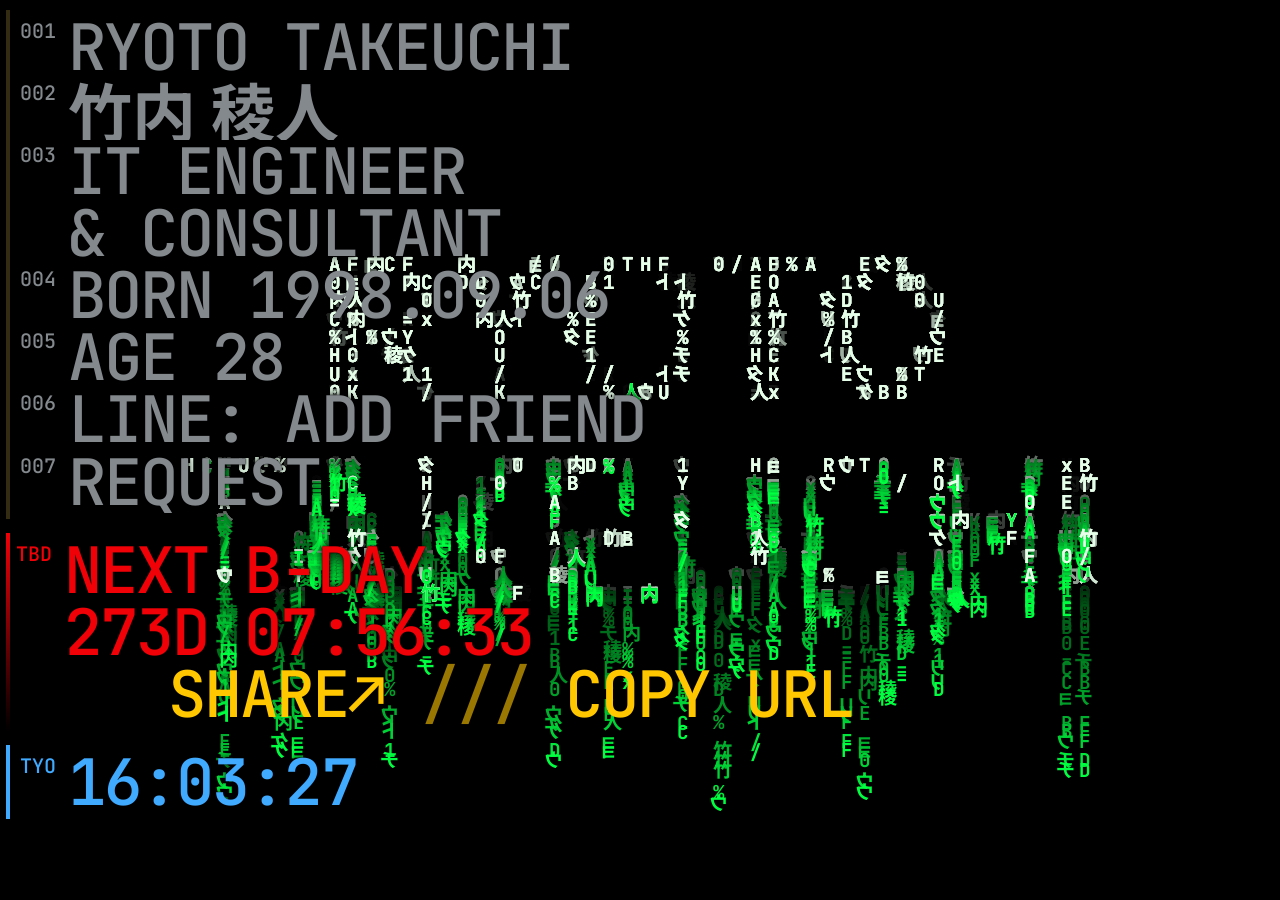
==== index.html @ c546fa95 "Add matrix-style name rain background and work info Co-Authored-By: Claude Opus 5.5 <noreply@anthrop" ====
<!doctype html>
<html lang="ja">
<head>
<meta charset="utf-8">
<meta name="viewport" content="width=device-width, initial-scale=1, viewport-fit=cover">
<meta name="theme-color" content="#000000">
<title>RYOTO TAKEUCHI</title>
<meta name="robots" content="noindex, nofollow, noarchive">
<meta name="description" content="竹内 稜人 / Ryoto Takeuchi">
<link rel="preconnect" href="https://fonts.googleapis.com">
<link rel="preconnect" href="https://fonts.gstatic.com" crossorigin>
<link href="https://fonts.googleapis.com/css2?family=JetBrains+Mono:wght@500;700&family=Noto+Sans+JP:wght@700&display=swap" rel="stylesheet">
<style>
  :root {
    --bg: #000;
    --ink: #84898e;     /* 通常テキスト（グレー） */
    --hi: #fff;         /* ホバー */
    --gold: rgba(168,145,65,.3);
    --red: #f00007;
    --yellow: #ffc700;
    --blue: #40aaff;
    --mono: "JetBrains Mono", "Noto Sans JP", ui-monospace, Menlo, monospace;
    /* スマホ基準の大きめ可変サイズ */
    --fs: clamp(26px, 7.7vw, 64px);
    --lh: .97;
    --rule: clamp(3px, .8vw, 4px);
  }
  * { box-sizing: border-box; margin: 0; padding: 0; }
  html { -webkit-text-size-adjust: 100%; background: var(--bg); }
  body {
    background: var(--bg);
    color: var(--ink);
    font-family: var(--mono);
    font-weight: 500;
    font-size: var(--fs);
    line-height: var(--lh);
    letter-spacing: -.03em;
    text-transform: uppercase;
    min-height: 100svh;
    padding: calc(10px + env(safe-area-inset-top)) 0 calc(24px + env(safe-area-inset-bottom));
    -webkit-font-smoothing: antialiased;
  }
  a { color: inherit; text-decoration: none; }
  button { font: inherit; color: inherit; background: none; border: 0; cursor: pointer; text-transform: inherit; letter-spacing: inherit; text-align: left; }
  main { max-width: 1100px; position: relative; z-index: 1; text-shadow: 0 0 2px #000, 0 0 10px #000; }

  /* ---- 背景：文字の雨 ---- */
  #rain {
    position: fixed; inset: 0; width: 100%; height: 100%; z-index: 0;
    pointer-events: none; transition: opacity 1.6s ease;
  }
  #rain.dim { opacity: .42; }

  section {
    border-left: var(--rule) solid var(--gold);
    padding: 6px 12px 6px 10px;
    margin: 0 16px 0 6px;
  }
  section + section { margin-top: 14px; }

  /* ---- rows ---- */
  .row {
    display: flex; align-items: flex-start; gap: 0;
    width: 100%;
    white-space: nowrap;
    -webkit-tap-highlight-color: transparent;
    transition: color .08s;
  }
  .row .no {
    flex-shrink: 0; width: 4ch;
    font-size: clamp(11px, 4vw, 20px); line-height: 1;
    letter-spacing: 0; padding-top: .25em;
  }
  .row .txt { flex-grow: 1; overflow: hidden; text-overflow: clip; }
  .jp { font-family: "Noto Sans JP", sans-serif; font-weight: 700; letter-spacing: 0; }
  .row.act:hover, .row.act:focus-visible, .row.act:active { color: var(--hi); outline: none; }
  .row.act:hover .txt::after, .row.act:focus-visible .txt::after { content: "↗"; }
  .row.copy:hover .txt::after { content: "⧉"; }

  .sub { color: inherit; opacity: .55; }

  /* ---- 次の誕生日 / リンク ---- */
  section.next {
    border-left: 0; position: relative; cursor: default;
  }
  section.next::before {
    content: ""; position: absolute; left: 0; top: 0; bottom: 0; width: var(--rule);
    background: linear-gradient(180deg, var(--red) 0, var(--bg));
  }
  .next .row { color: var(--red); }
  .links { color: var(--yellow); white-space: normal; padding-left: 4ch; }
  .links a, .links button { display: inline; }
  .links a:hover, .links button:hover { color: var(--hi); }
  .sep { opacity: .6; }

  section.clock { border-color: var(--blue); color: var(--blue); }

  .tab { font-variant-numeric: tabular-nums; }

  /* ---- toast ---- */
  .toast {
    z-index: 2;
    position: fixed; left: 16px; right: 16px; bottom: calc(16px + env(safe-area-inset-bottom));
    background: var(--yellow); color: #000;
    font-size: clamp(14px, 4.5vw, 22px); padding: 10px 12px;
    transform: translateY(160%); transition: transform .18s steps(4);
    pointer-events: none;
  }
  .toast.on { transform: translateY(0); }
  @media (prefers-reduced-motion: reduce) { .toast { transition: none; } }
</style>
</head>
<body>
<canvas id="rain" aria-hidden="true"></canvas>
<main>
  <section>
    <a class="row act" href="profile.html"><span class="no">001</span><span class="txt" id="nameEn"></span></a>
    <button class="row act copy" id="nameJpRow"><span class="no">002</span><span class="txt jp" id="nameJp"></span></button>
    <div class="row"><span class="no">003</span><span class="txt">IT Engineer</span></div>
    <div class="row"><span class="no"></span><span class="txt">&amp; Consultant</span></div>
    <button class="row act copy" id="bdayRow"><span class="no">004</span><span class="txt">Born <span id="bday"></span></span></button>
    <div class="row"><span class="no">005</span><span class="txt">Age <span id="age"></span></span></div>
    <a class="row act" id="lineRow" target="_blank" rel="noopener"><span class="no">006</span><span class="txt">LINE: Add friend</span></a>
    <a class="row act" href="request.html"><span class="no">007</span><span class="txt">Request</span></a>
  </section>

  <section class="next">
    <div class="row"><span class="no">TBD</span><span class="txt">Next b-day</span></div>
    <div class="row"><span class="no"></span><span class="txt tab" id="countdown">--D --:--:--</span></div>
    <p class="links">
      <button id="share">Share↗</button>
      <span class="sep">///</span>
      <button id="copyUrl">Copy URL</button>
    </p>
  </section>


  <section class="clock">
    <div class="row"><span class="no">TYO</span><span class="txt tab" id="clock">--:--:--</span></div>
  </section>
</main>

<div class="toast" id="toast">Copied</div>

<script>
/* ==================================================================
   PROFILE — ここだけ書き換えればOK
   ================================================================== */
const PROFILE = {
  nameEn:   "Ryoto Takeuchi",
  nameJp:   "竹内 稜人",
  birthday: "1998-09-06",                      // YYYY-MM-DD
  lineUrl:  "https://line.me/ti/p/9pq_8edbGT", // LINEアプリ「自分のQRコード → リンクをコピー」で取得したURL
};
/* ================================================================== */

const $ = (id) => document.getElementById(id);
const pad = (n) => String(n).padStart(2, "0");

const [by, bm, bd] = PROFILE.birthday.split("-").map(Number);
const bdayText = `${by}.${pad(bm)}.${pad(bd)}`;

function tokyoNow() {
  return new Date(new Date().toLocaleString("en-US", { timeZone: "Asia/Tokyo" }));
}
function ageAt(t) {
  let a = t.getFullYear() - by;
  if (t < new Date(t.getFullYear(), bm - 1, bd)) a--;
  return a;
}

$("nameEn").textContent = PROFILE.nameEn;
$("nameJp").textContent = PROFILE.nameJp;
$("bday").textContent = bdayText;
$("age").textContent = ageAt(tokyoNow());
$("lineRow").href = PROFILE.lineUrl;

let toastTimer;
function toast(msg) {
  const t = $("toast");
  t.textContent = msg;
  t.classList.add("on");
  clearTimeout(toastTimer);
  toastTimer = setTimeout(() => t.classList.remove("on"), 1400);
}
async function copy(text) {
  try { await navigator.clipboard.writeText(text); toast("Copied: " + text); }
  catch { toast(text); }
}
$("nameJpRow").addEventListener("click", () => copy(PROFILE.nameJp));
$("bdayRow").addEventListener("click", () => copy(bdayText));
$("copyUrl").addEventListener("click", () => copy(location.href));
$("share").addEventListener("click", async () => {
  const data = { title: PROFILE.nameEn, text: `${PROFILE.nameJp} / ${PROFILE.nameEn}`, url: location.href };
  if (navigator.share) { try { await navigator.share(data); } catch {} }
  else copy(location.href);
});

function tick() {
  const t = tokyoNow();
  $("clock").textContent = `${pad(t.getHours())}:${pad(t.getMinutes())}:${pad(t.getSeconds())}`;

  let next = new Date(t.getFullYear(), bm - 1, bd);
  if (t >= next) next = new Date(t.getFullYear() + 1, bm - 1, bd);
  const s = Math.floor((next - t) / 1000);
  const d = Math.floor(s / 86400), h = Math.floor(s / 3600) % 24, m = Math.floor(s / 60) % 60;
  $("countdown").textContent = `${d}D ${pad(h)}:${pad(m)}:${pad(s % 60)}`;
}
tick(); setInterval(tick, 1000);

/* ==================================================================
   背景：名前が崩れて、サイトにまつわる文字が降る
   ================================================================== */
(function rain() {
  const cv = $("rain"), ctx = cv.getContext("2d");
  const FONT = '"JetBrains Mono", "Noto Sans JP", ui-monospace, monospace';
  const GREEN = "#00ff41", HEAD = "#e6ffe9";

  // ---- 降らせる文字列（このサイトの情報をエンコード・翻訳したもの） ----
  const enc = new TextEncoder();
  const bytes = (s) => [...enc.encode(s)];
  const bin = (s) => bytes(s).map((b) => b.toString(2).padStart(8, "0")).join(" ");
  const hex = (s) => bytes(s).map((b) => b.toString(16).toUpperCase().padStart(2, "0")).join(" ");
  const b64 = (s) => btoa(String.fromCharCode(...bytes(s)));
  const MORSE = { R: ".-.", Y: "-.--", O: "---", T: "-", A: ".-", K: "-.-", E: ".", U: "..-", C: "-.-.", H: "....", I: ".." };
  const morse = (s) => [...s].map((c) => MORSE[c] || "/").join(" ");
  const [N1, N2] = PROFILE.nameEn.toUpperCase().split(" ");
  const jp = PROFILE.nameJp.replace(/\s/g, "");
  const ymd = PROFILE.birthday.replace(/-/g, "");
  const TOKENS = [
    bin(N1), hex(N2), b64(N1 + " " + N2), morse(N1),
    hex(jp), encodeURIComponent(jp), "竹内稜人", "リョウト タケウチ",
    "타케우치 료토", "Рёто Такэути", "Ριότο Τακεούτσι",
    ymd, "0x" + Number(ymd).toString(16).toUpperCase(), bin(String(by)),
    "トヨハシ アイチ", "豊橋", "34.7692N 137.3915E", hex("TOYOHASHI"),
    "IT ENGINEER", "CONSULTANT", bin("IT"), b64("CONSULTANT"),
    "RYOTO109", "ryoto109.github.io",
    "スシ マグロ イクラ タマゴ エビ", // マトリックスの文字は寿司レシピのカタカナが元ネタ
  ];
  const GLITCH = "01ABCDEF0x%=/リョウトタケウチ竹内稜人";
  const pick = (a) => a[(Math.random() * a.length) | 0];
  const KANA = /[゠-ヿ]/;

  function draw(ch, x, y, size) {
    if (KANA.test(ch)) { // カタカナは鏡文字に
      ctx.save(); ctx.translate(x + size * .8, y); ctx.scale(-1, 1); ctx.fillText(ch, 0, 0); ctx.restore();
    } else ctx.fillText(ch, x, y);
  }

  let W, H, fs, ps, cols, drops, parts = [], t0, last, dimTimer;

  function newDrop(d, top) {
    d.tok = pick(TOKENS) + "   ";
    d.i = 0;
    d.y = top ? -Math.random() * 12 : d.y;
    d.v = 7 + Math.random() * 13; // セル/秒
    d.cell = null; d.prev = null;
  }

  // 名前を小さいセルのグリッドに描いて、点（粒子）に分解する
  function shatter() {
    const pc = Math.ceil(W / ps), pr = Math.ceil(H / ps);
    const oc = document.createElement("canvas"); oc.width = pc; oc.height = pr;
    const o = oc.getContext("2d");
    o.font = `900 100px "Arial Black", Impact, sans-serif`;
    const wMax = Math.max(o.measureText(N1).width, o.measureText(N2).width);
    // 内容の下に空きがあればそこへ、なければ画面中央へ
    const below = document.querySelector("main").getBoundingClientRect().bottom;
    const free = H - below;
    const cy = (free > H * .28 ? (below + H) / 2 : H * .5) / ps;
    const size = Math.min((pc * .9) / wMax * 100, pr * .2, free > H * .28 ? (free / ps) * .42 : Infinity);
    o.font = `900 ${size}px "Arial Black", Impact, sans-serif`;
    o.textAlign = "center"; o.textBaseline = "middle"; o.fillStyle = "#fff";
    o.fillText(N1, pc / 2, cy - size * .52);
    o.fillText(N2, pc / 2, cy + size * .52);
    const img = o.getImageData(0, 0, pc, pr).data;
    const src = (N1 + N2).split("");
    parts = [];
    let maxR = 0, minR = pr;
    for (let r = 0; r < pr; r++) for (let c = 0; c < pc; c++) {
      if (img[(r * pc + c) * 4 + 3] > 120) { parts.push({ x: c * ps, y: r * ps, r, vy: 0, ch: pick(src) }); maxR = Math.max(maxR, r); minR = Math.min(minR, r); }
    }
    // 下の方から崩れていく
    parts.forEach((p) => { p.delay = .7 + (1 - (p.r - minR) / Math.max(1, maxR - minR)) * .9 + Math.random() * .7; });
  }

  function setup(intro) {
    const dpr = Math.min(2, devicePixelRatio || 1);
    W = innerWidth; H = innerHeight;
    cv.width = W * dpr; cv.height = H * dpr;
    ctx.setTransform(dpr, 0, 0, dpr, 0, 0);
    ctx.textBaseline = "top";
    ctx.fillStyle = "#000"; ctx.fillRect(0, 0, W, H);
    fs = Math.max(14, Math.min(20, W / 26));
    ps = Math.max(5, W / 70);
    cols = Math.ceil(W / fs);
    drops = Array.from({ length: cols }, () => {
      const d = { on: false, start: (intro ? 1.2 : 0) + Math.random() * 3 }; newDrop(d, true); return d;
    });
    t0 = last = performance.now();
    clearTimeout(dimTimer);
    if (intro) { cv.classList.remove("dim"); shatter(); dimTimer = setTimeout(() => cv.classList.add("dim"), 2600); }
    else { parts = []; cv.classList.add("dim"); }
  }

  function frame(now) {
    const dt = Math.min(.05, (now - last) / 1000), t = (now - t0) / 1000;
    last = now;
    ctx.fillStyle = "rgba(0,0,0,.09)"; ctx.fillRect(0, 0, W, H);

    // 名前の粒子
    if (parts.length) {
      ctx.font = `700 ${ps * 1.05}px ${FONT}`;
      for (const p of parts) {
        if (t < p.delay) {
          if (Math.random() < .03) p.ch = pick(GLITCH);
          ctx.fillStyle = t < .25 ? "#fff" : HEAD;
        } else {
          p.vy += 1100 * dt;
          const before = Math.floor(p.y / ps);
          p.y += p.vy * dt;
          if (Math.floor(p.y / ps) !== before) p.ch = pick(GLITCH);
          ctx.fillStyle = GREEN;
          if (p.y > H) { p.dead = true; const d = drops[Math.floor(p.x / fs)]; if (d && !d.on) { d.on = true; d.start = 0; } }
        }
        draw(p.ch, p.x, p.y, ps);
      }
      parts = parts.filter((p) => !p.dead);
    }

    // 文字の雨
    ctx.font = `500 ${fs}px ${FONT}`;
    for (let c = 0; c < cols; c++) {
      const d = drops[c];
      if (!d.on && t < d.start) continue;
      d.on = true;
      d.y += d.v * dt;
      const cell = Math.floor(d.y);
      if (cell !== d.cell) {
        const x = c * fs;
        if (d.prev !== null && d.cell >= 0) { // 1つ前の先頭を緑に塗り直す
          ctx.fillStyle = "#000"; ctx.fillRect(x, d.cell * fs, fs, fs);
          ctx.fillStyle = GREEN; draw(d.prev, x, d.cell * fs, fs);
        }
        d.cell = cell;
        d.prev = d.tok[d.i++ % d.tok.length];
        if (cell >= 0) { ctx.fillStyle = HEAD; draw(d.prev, x, cell * fs, fs); }
        if (cell * fs > H) { newDrop(d, false); d.y = -Math.random() * 25; }
      }
    }
    requestAnimationFrame(frame);
  }

  if (matchMedia("(prefers-reduced-motion: reduce)").matches) {
    // 動きを減らす設定：静止した文字を薄く敷くだけ
    setup(false);
    ctx.font = `500 ${fs}px ${FONT}`; ctx.fillStyle = GREEN;
    for (let c = 0; c < cols; c++) {
      const tok = pick(TOKENS), y0 = (Math.random() * H / fs) | 0;
      for (let i = 0; i < tok.length && (y0 + i) * fs < H; i++) draw(tok[i], c * fs, (y0 + i) * fs, fs);
    }
    return;
  }

  let rw = innerWidth;
  addEventListener("resize", () => { if (innerWidth !== rw) { rw = innerWidth; setup(false); } }); // スマホのアドレスバー伸縮では作り直さない
  const begin = () => { setup(true); requestAnimationFrame(frame); };
  document.fonts && document.fonts.ready ? document.fonts.ready.then(begin) : begin();
})();
</script>
</body>
</html>
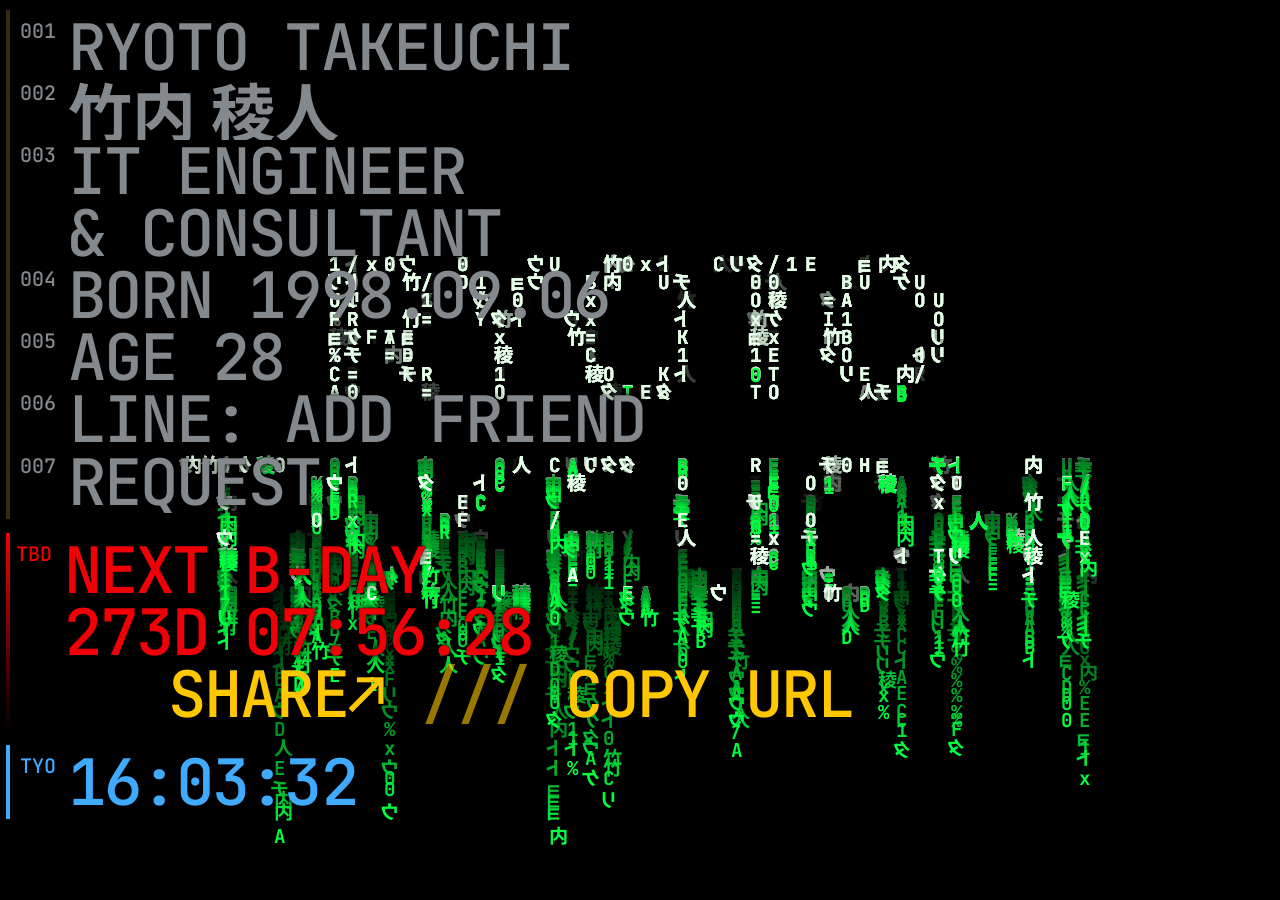
==== commit aff487b2: "Show Toyohashi to Tokyo route on profile; update hidden rain words Co-Authored-By: Claude Opus 5.5 <" ====
--- a/index.html
+++ b/index.html
@@ -235,7 +235,8 @@
     "トヨハシ アイチ", "豊橋", "34.7692N 137.3915E", hex("TOYOHASHI"),
     "IT ENGINEER", "CONSULTANT", bin("IT"), b64("CONSULTANT"),
     "RYOTO109", "ryoto109.github.io",
-    "スシ マグロ イクラ タマゴ エビ", // マトリックスの文字は寿司レシピのカタカナが元ネタ
+    // 隠しネタ（元ネタ：マトリックスの文字は寿司レシピのカタカナ）
+    "タコ", "麻雀", "お金", "タコ タコ タコ", "ロン ツモ リーチ", "🀄 麻雀 マージャン", "¥¥¥ $$$ お金", "0xC0FFEE ¥",
   ];
   const GLITCH = "01ABCDEF0x%=/リョウトタケウチ竹内稜人";
   const pick = (a) => a[(Math.random() * a.length) | 0];
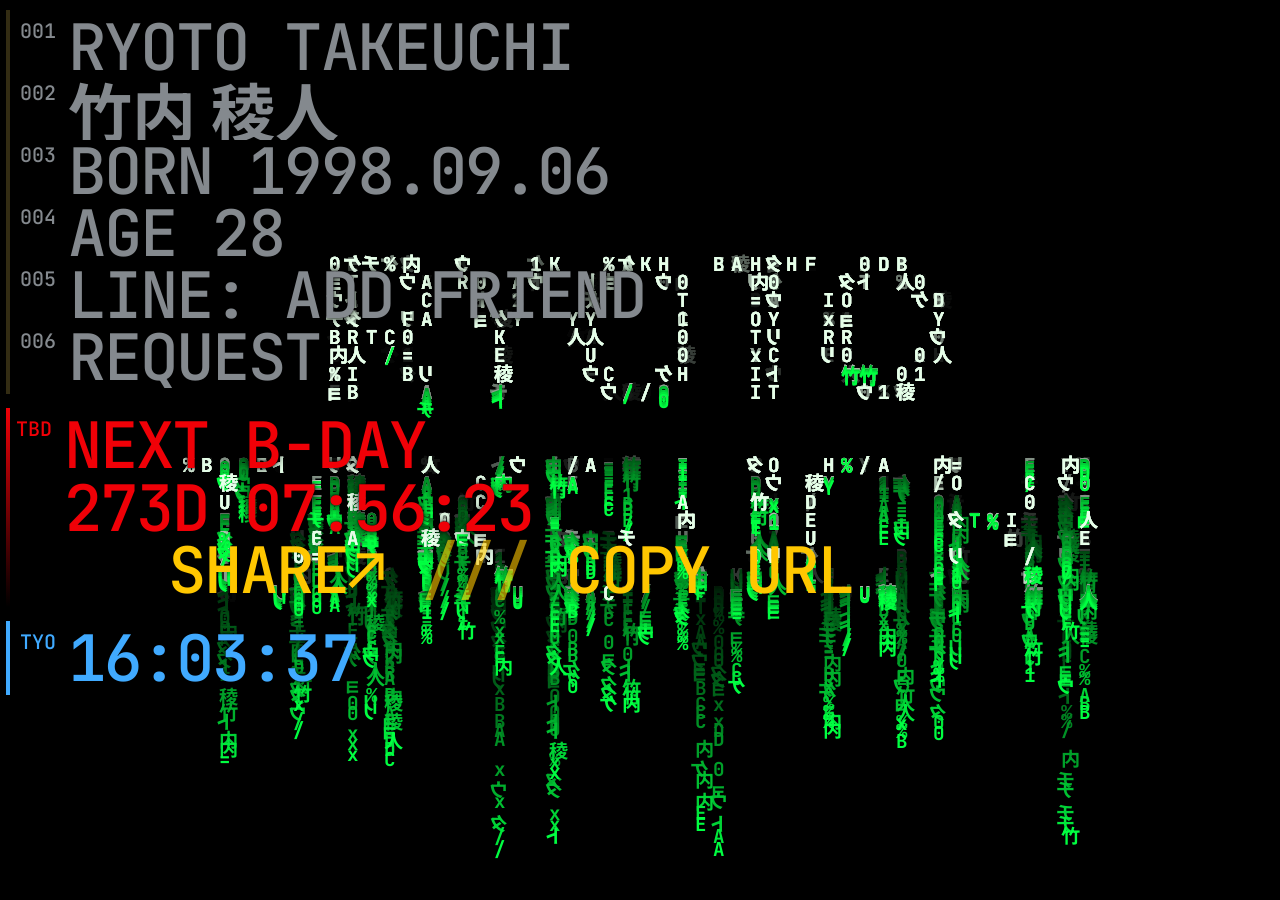
==== commit af706e90: "Remove work rows from home Co-Authored-By: Claude Opus 5.5 <noreply@anthropic.com>" ====
--- a/index.html
+++ b/index.html
@@ -116,12 +116,10 @@
   <section>
     <a class="row act" href="profile.html"><span class="no">001</span><span class="txt" id="nameEn"></span></a>
     <button class="row act copy" id="nameJpRow"><span class="no">002</span><span class="txt jp" id="nameJp"></span></button>
-    <div class="row"><span class="no">003</span><span class="txt">IT Engineer</span></div>
-    <div class="row"><span class="no"></span><span class="txt">&amp; Consultant</span></div>
-    <button class="row act copy" id="bdayRow"><span class="no">004</span><span class="txt">Born <span id="bday"></span></span></button>
-    <div class="row"><span class="no">005</span><span class="txt">Age <span id="age"></span></span></div>
-    <a class="row act" id="lineRow" target="_blank" rel="noopener"><span class="no">006</span><span class="txt">LINE: Add friend</span></a>
-    <a class="row act" href="request.html"><span class="no">007</span><span class="txt">Request</span></a>
+    <button class="row act copy" id="bdayRow"><span class="no">003</span><span class="txt">Born <span id="bday"></span></span></button>
+    <div class="row"><span class="no">004</span><span class="txt">Age <span id="age"></span></span></div>
+    <a class="row act" id="lineRow" target="_blank" rel="noopener"><span class="no">005</span><span class="txt">LINE: Add friend</span></a>
+    <a class="row act" href="request.html"><span class="no">006</span><span class="txt">Request</span></a>
   </section>
 
   <section class="next">
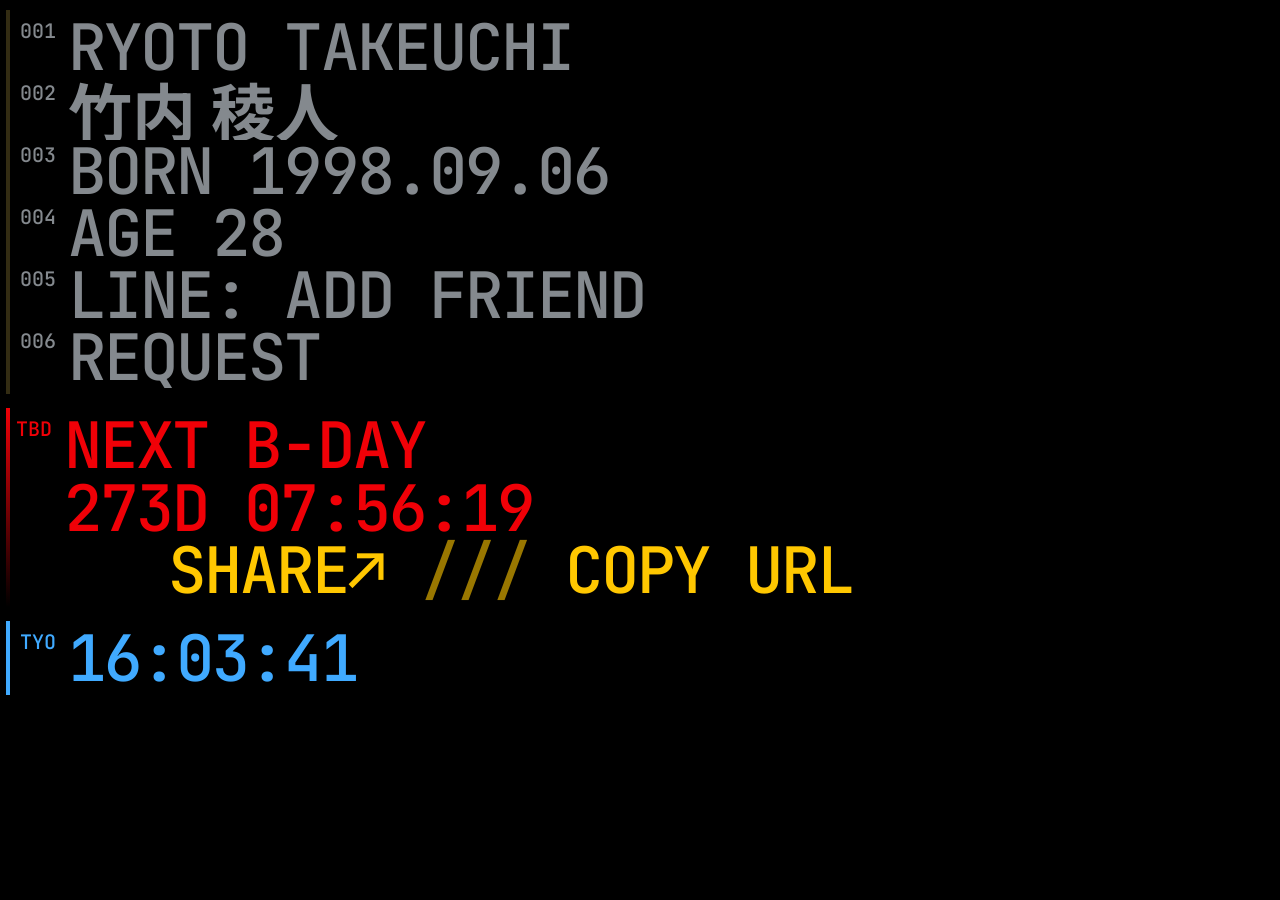
==== commit 4f719229: "Remove matrix rain from home Co-Authored-By: Claude Opus 5.5 <noreply@anthropic.com>" ====
--- a/index.html
+++ b/index.html
@@ -42,14 +42,8 @@
   }
   a { color: inherit; text-decoration: none; }
   button { font: inherit; color: inherit; background: none; border: 0; cursor: pointer; text-transform: inherit; letter-spacing: inherit; text-align: left; }
-  main { max-width: 1100px; position: relative; z-index: 1; text-shadow: 0 0 2px #000, 0 0 10px #000; }
-
-  /* ---- 背景：文字の雨 ---- */
-  #rain {
-    position: fixed; inset: 0; width: 100%; height: 100%; z-index: 0;
-    pointer-events: none; transition: opacity 1.6s ease;
-  }
-  #rain.dim { opacity: .42; }
+  main { max-width: 1100px; }
+
 
   section {
     border-left: var(--rule) solid var(--gold);
@@ -99,7 +93,6 @@
 
   /* ---- toast ---- */
   .toast {
-    z-index: 2;
     position: fixed; left: 16px; right: 16px; bottom: calc(16px + env(safe-area-inset-bottom));
     background: var(--yellow); color: #000;
     font-size: clamp(14px, 4.5vw, 22px); padding: 10px 12px;
@@ -111,7 +104,6 @@
 </style>
 </head>
 <body>
-<canvas id="rain" aria-hidden="true"></canvas>
 <main>
   <section>
     <a class="row act" href="profile.html"><span class="no">001</span><span class="txt" id="nameEn"></span></a>
@@ -206,166 +198,6 @@
 }
 tick(); setInterval(tick, 1000);
 
-/* ==================================================================
-   背景：名前が崩れて、サイトにまつわる文字が降る
-   ================================================================== */
-(function rain() {
-  const cv = $("rain"), ctx = cv.getContext("2d");
-  const FONT = '"JetBrains Mono", "Noto Sans JP", ui-monospace, monospace';
-  const GREEN = "#00ff41", HEAD = "#e6ffe9";
-
-  // ---- 降らせる文字列（このサイトの情報をエンコード・翻訳したもの） ----
-  const enc = new TextEncoder();
-  const bytes = (s) => [...enc.encode(s)];
-  const bin = (s) => bytes(s).map((b) => b.toString(2).padStart(8, "0")).join(" ");
-  const hex = (s) => bytes(s).map((b) => b.toString(16).toUpperCase().padStart(2, "0")).join(" ");
-  const b64 = (s) => btoa(String.fromCharCode(...bytes(s)));
-  const MORSE = { R: ".-.", Y: "-.--", O: "---", T: "-", A: ".-", K: "-.-", E: ".", U: "..-", C: "-.-.", H: "....", I: ".." };
-  const morse = (s) => [...s].map((c) => MORSE[c] || "/").join(" ");
-  const [N1, N2] = PROFILE.nameEn.toUpperCase().split(" ");
-  const jp = PROFILE.nameJp.replace(/\s/g, "");
-  const ymd = PROFILE.birthday.replace(/-/g, "");
-  const TOKENS = [
-    bin(N1), hex(N2), b64(N1 + " " + N2), morse(N1),
-    hex(jp), encodeURIComponent(jp), "竹内稜人", "リョウト タケウチ",
-    "타케우치 료토", "Рёто Такэути", "Ριότο Τακεούτσι",
-    ymd, "0x" + Number(ymd).toString(16).toUpperCase(), bin(String(by)),
-    "トヨハシ アイチ", "豊橋", "34.7692N 137.3915E", hex("TOYOHASHI"),
-    "IT ENGINEER", "CONSULTANT", bin("IT"), b64("CONSULTANT"),
-    "RYOTO109", "ryoto109.github.io",
-    // 隠しネタ（元ネタ：マトリックスの文字は寿司レシピのカタカナ）
-    "タコ", "麻雀", "お金", "タコ タコ タコ", "ロン ツモ リーチ", "🀄 麻雀 マージャン", "¥¥¥ $$$ お金", "0xC0FFEE ¥",
-  ];
-  const GLITCH = "01ABCDEF0x%=/リョウトタケウチ竹内稜人";
-  const pick = (a) => a[(Math.random() * a.length) | 0];
-  const KANA = /[゠-ヿ]/;
-
-  function draw(ch, x, y, size) {
-    if (KANA.test(ch)) { // カタカナは鏡文字に
-      ctx.save(); ctx.translate(x + size * .8, y); ctx.scale(-1, 1); ctx.fillText(ch, 0, 0); ctx.restore();
-    } else ctx.fillText(ch, x, y);
-  }
-
-  let W, H, fs, ps, cols, drops, parts = [], t0, last, dimTimer;
-
-  function newDrop(d, top) {
-    d.tok = pick(TOKENS) + "   ";
-    d.i = 0;
-    d.y = top ? -Math.random() * 12 : d.y;
-    d.v = 7 + Math.random() * 13; // セル/秒
-    d.cell = null; d.prev = null;
-  }
-
-  // 名前を小さいセルのグリッドに描いて、点（粒子）に分解する
-  function shatter() {
-    const pc = Math.ceil(W / ps), pr = Math.ceil(H / ps);
-    const oc = document.createElement("canvas"); oc.width = pc; oc.height = pr;
-    const o = oc.getContext("2d");
-    o.font = `900 100px "Arial Black", Impact, sans-serif`;
-    const wMax = Math.max(o.measureText(N1).width, o.measureText(N2).width);
-    // 内容の下に空きがあればそこへ、なければ画面中央へ
-    const below = document.querySelector("main").getBoundingClientRect().bottom;
-    const free = H - below;
-    const cy = (free > H * .28 ? (below + H) / 2 : H * .5) / ps;
-    const size = Math.min((pc * .9) / wMax * 100, pr * .2, free > H * .28 ? (free / ps) * .42 : Infinity);
-    o.font = `900 ${size}px "Arial Black", Impact, sans-serif`;
-    o.textAlign = "center"; o.textBaseline = "middle"; o.fillStyle = "#fff";
-    o.fillText(N1, pc / 2, cy - size * .52);
-    o.fillText(N2, pc / 2, cy + size * .52);
-    const img = o.getImageData(0, 0, pc, pr).data;
-    const src = (N1 + N2).split("");
-    parts = [];
-    let maxR = 0, minR = pr;
-    for (let r = 0; r < pr; r++) for (let c = 0; c < pc; c++) {
-      if (img[(r * pc + c) * 4 + 3] > 120) { parts.push({ x: c * ps, y: r * ps, r, vy: 0, ch: pick(src) }); maxR = Math.max(maxR, r); minR = Math.min(minR, r); }
-    }
-    // 下の方から崩れていく
-    parts.forEach((p) => { p.delay = .7 + (1 - (p.r - minR) / Math.max(1, maxR - minR)) * .9 + Math.random() * .7; });
-  }
-
-  function setup(intro) {
-    const dpr = Math.min(2, devicePixelRatio || 1);
-    W = innerWidth; H = innerHeight;
-    cv.width = W * dpr; cv.height = H * dpr;
-    ctx.setTransform(dpr, 0, 0, dpr, 0, 0);
-    ctx.textBaseline = "top";
-    ctx.fillStyle = "#000"; ctx.fillRect(0, 0, W, H);
-    fs = Math.max(14, Math.min(20, W / 26));
-    ps = Math.max(5, W / 70);
-    cols = Math.ceil(W / fs);
-    drops = Array.from({ length: cols }, () => {
-      const d = { on: false, start: (intro ? 1.2 : 0) + Math.random() * 3 }; newDrop(d, true); return d;
-    });
-    t0 = last = performance.now();
-    clearTimeout(dimTimer);
-    if (intro) { cv.classList.remove("dim"); shatter(); dimTimer = setTimeout(() => cv.classList.add("dim"), 2600); }
-    else { parts = []; cv.classList.add("dim"); }
-  }
-
-  function frame(now) {
-    const dt = Math.min(.05, (now - last) / 1000), t = (now - t0) / 1000;
-    last = now;
-    ctx.fillStyle = "rgba(0,0,0,.09)"; ctx.fillRect(0, 0, W, H);
-
-    // 名前の粒子
-    if (parts.length) {
-      ctx.font = `700 ${ps * 1.05}px ${FONT}`;
-      for (const p of parts) {
-        if (t < p.delay) {
-          if (Math.random() < .03) p.ch = pick(GLITCH);
-          ctx.fillStyle = t < .25 ? "#fff" : HEAD;
-        } else {
-          p.vy += 1100 * dt;
-          const before = Math.floor(p.y / ps);
-          p.y += p.vy * dt;
-          if (Math.floor(p.y / ps) !== before) p.ch = pick(GLITCH);
-          ctx.fillStyle = GREEN;
-          if (p.y > H) { p.dead = true; const d = drops[Math.floor(p.x / fs)]; if (d && !d.on) { d.on = true; d.start = 0; } }
-        }
-        draw(p.ch, p.x, p.y, ps);
-      }
-      parts = parts.filter((p) => !p.dead);
-    }
-
-    // 文字の雨
-    ctx.font = `500 ${fs}px ${FONT}`;
-    for (let c = 0; c < cols; c++) {
-      const d = drops[c];
-      if (!d.on && t < d.start) continue;
-      d.on = true;
-      d.y += d.v * dt;
-      const cell = Math.floor(d.y);
-      if (cell !== d.cell) {
-        const x = c * fs;
-        if (d.prev !== null && d.cell >= 0) { // 1つ前の先頭を緑に塗り直す
-          ctx.fillStyle = "#000"; ctx.fillRect(x, d.cell * fs, fs, fs);
-          ctx.fillStyle = GREEN; draw(d.prev, x, d.cell * fs, fs);
-        }
-        d.cell = cell;
-        d.prev = d.tok[d.i++ % d.tok.length];
-        if (cell >= 0) { ctx.fillStyle = HEAD; draw(d.prev, x, cell * fs, fs); }
-        if (cell * fs > H) { newDrop(d, false); d.y = -Math.random() * 25; }
-      }
-    }
-    requestAnimationFrame(frame);
-  }
-
-  if (matchMedia("(prefers-reduced-motion: reduce)").matches) {
-    // 動きを減らす設定：静止した文字を薄く敷くだけ
-    setup(false);
-    ctx.font = `500 ${fs}px ${FONT}`; ctx.fillStyle = GREEN;
-    for (let c = 0; c < cols; c++) {
-      const tok = pick(TOKENS), y0 = (Math.random() * H / fs) | 0;
-      for (let i = 0; i < tok.length && (y0 + i) * fs < H; i++) draw(tok[i], c * fs, (y0 + i) * fs, fs);
-    }
-    return;
-  }
-
-  let rw = innerWidth;
-  addEventListener("resize", () => { if (innerWidth !== rw) { rw = innerWidth; setup(false); } }); // スマホのアドレスバー伸縮では作り直さない
-  const begin = () => { setup(true); requestAnimationFrame(frame); };
-  document.fonts && document.fonts.ready ? document.fonts.ready.then(begin) : begin();
-})();
 </script>
 </body>
 </html>
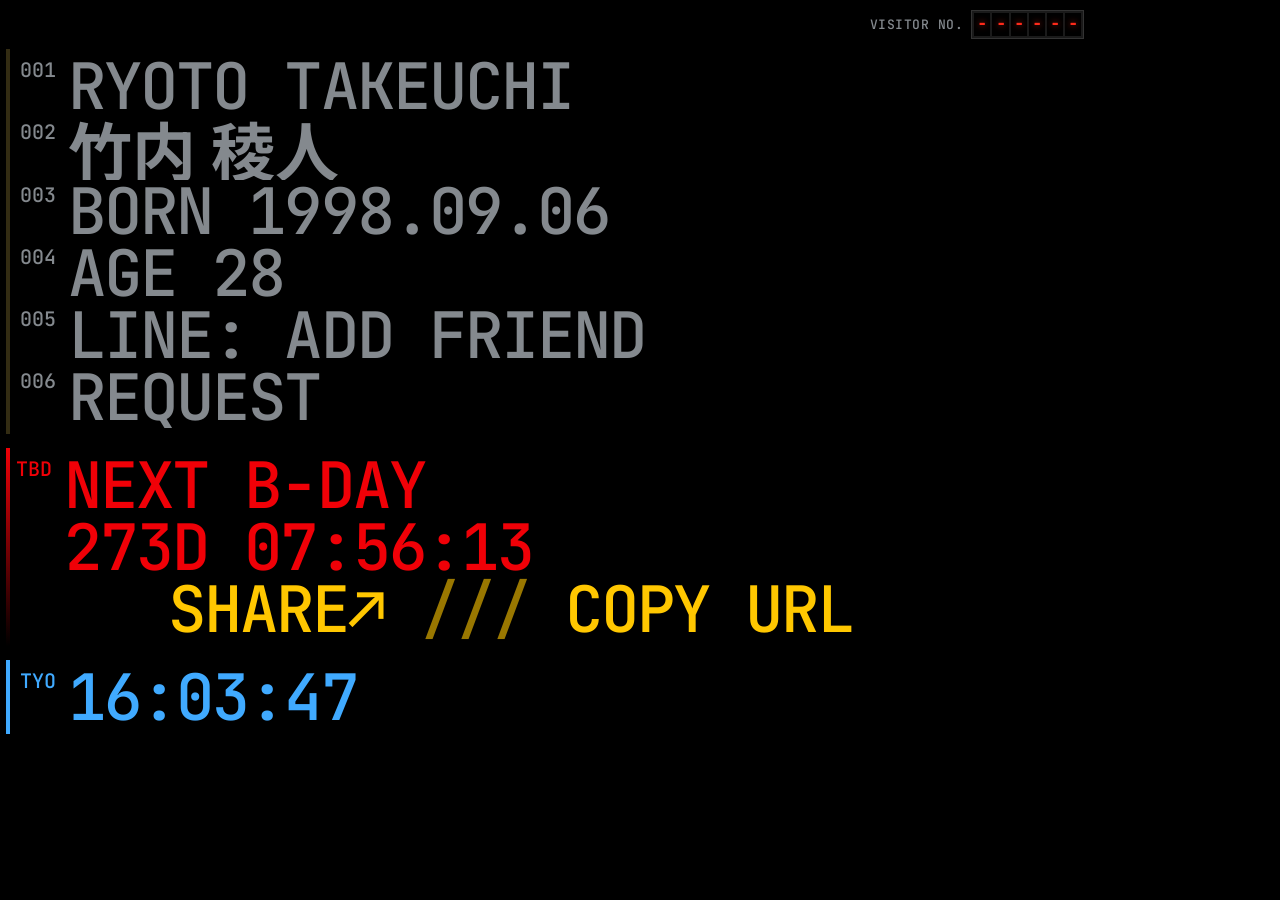
==== commit 6a990365: "Add Win98 dialogs, retro page transitions, and visitor counter Co-Authored-By: Claude Opus 5.5 <nore" ====
--- a/index.html
+++ b/index.html
@@ -9,7 +9,7 @@
 <meta name="description" content="竹内 稜人 / Ryoto Takeuchi">
 <link rel="preconnect" href="https://fonts.googleapis.com">
 <link rel="preconnect" href="https://fonts.gstatic.com" crossorigin>
-<link href="https://fonts.googleapis.com/css2?family=JetBrains+Mono:wght@500;700&family=Noto+Sans+JP:wght@700&display=swap" rel="stylesheet">
+<link href="https://fonts.googleapis.com/css2?family=JetBrains+Mono:wght@500;700&family=VT323&family=Noto+Sans+JP:wght@700&display=swap" rel="stylesheet">
 <style>
   :root {
     --bg: #000;
@@ -87,6 +87,19 @@
   .links a:hover, .links button:hover { color: var(--hi); }
   .sep { opacity: .6; }
 
+  /* ---- アクセスカウンター ---- */
+  .topbar {
+    display: flex; justify-content: flex-end; align-items: center; gap: 8px;
+    margin: 0 16px 10px 6px;
+    font-size: clamp(10px, 3vw, 13px); letter-spacing: .04em; line-height: 1;
+  }
+  .counter { display: inline-flex; gap: 2px; padding: 2px; background: #1a1a1a; border: 1px solid #333; }
+  .counter .d {
+    font-family: "VT323", monospace; font-size: clamp(20px, 6vw, 26px); line-height: .9;
+    width: .62em; text-align: center; letter-spacing: 0;
+    background: #000; color: #ff2a1a; text-shadow: 0 0 6px rgba(255,42,26,.8);
+  }
+
   section.clock { border-color: var(--blue); color: var(--blue); }
 
   .tab { font-variant-numeric: tabular-nums; }
@@ -102,14 +115,16 @@
   .toast.on { transform: translateY(0); }
   @media (prefers-reduced-motion: reduce) { .toast { transition: none; } }
 </style>
+<link rel="stylesheet" href="retro.css">
 </head>
 <body>
 <main>
+  <div class="topbar"><span>Visitor No.</span><span class="counter" id="counter" aria-label="Visitor count"></span></div>
   <section>
     <a class="row act" href="profile.html"><span class="no">001</span><span class="txt" id="nameEn"></span></a>
     <button class="row act copy" id="nameJpRow"><span class="no">002</span><span class="txt jp" id="nameJp"></span></button>
     <button class="row act copy" id="bdayRow"><span class="no">003</span><span class="txt">Born <span id="bday"></span></span></button>
-    <div class="row"><span class="no">004</span><span class="txt">Age <span id="age"></span></span></div>
+    <button class="row act" id="ageRow"><span class="no">004</span><span class="txt">Age <span id="age"></span></span></button>
     <a class="row act" id="lineRow" target="_blank" rel="noopener"><span class="no">005</span><span class="txt">LINE: Add friend</span></a>
     <a class="row act" href="request.html"><span class="no">006</span><span class="txt">Request</span></a>
   </section>
@@ -132,6 +147,7 @@
 
 <div class="toast" id="toast">Copied</div>
 
+<script src="retro.js"></script>
 <script>
 /* ==================================================================
    PROFILE — ここだけ書き換えればOK
@@ -198,6 +214,36 @@
 }
 tick(); setInterval(tick, 1000);
 
+/* ---- 年齢をタップ：Win98風ダイアログ ---- */
+$("ageRow").addEventListener("click", async () => {
+  const a = await retro.dialog({
+    title: "System Properties",
+    message: `Age ${ageAt(tokyoNow())} is read-only.\nDo you want to roll back to ${bdayText}?`,
+    buttons: ["Yes", "No"],
+  });
+  if (a === "Yes") await retro.dialog({ title: "Error", message: "Access is denied.\nTime only moves forward.", buttons: ["OK"] });
+});
+
+/* ==================================================================
+   アクセスカウンター（CounterAPI v2）
+   workspace を入れると動きます。空のあいだは ------ 表示
+   ================================================================== */
+const COUNTER = { workspace: "", name: "home" };
+(async function counter() {
+  const box = $("counter");
+  const show = (v) => { box.innerHTML = String(v).padStart(6, "0").split("").map((d) => `<span class="d">${d}</span>`).join(""); };
+  show("------");
+  if (!COUNTER.workspace) return;
+  let first = true;
+  try { first = !sessionStorage.getItem("counted"); } catch {}
+  try {
+    const res = await fetch(`https://api.counterapi.dev/v2/${COUNTER.workspace}/${COUNTER.name}${first ? "/up" : ""}`);
+    const j = await res.json();
+    const n = Number(j?.data?.up_count ?? j?.data?.count ?? j?.count ?? j?.value);
+    if (Number.isFinite(n)) { show(n); try { sessionStorage.setItem("counted", "1"); } catch {} }
+  } catch {}
+})();
+
 </script>
 </body>
 </html>
--- a/retro.css
+++ b/retro.css
@@ -0,0 +1,98 @@
+/* ==================================================================
+   retro.css — Win98風ダイアログ / ページ遷移の演出（全ページ共通）
+   ================================================================== */
+.w98, .w98 * {
+  font-family: Tahoma, "MS UI Gothic", "Noto Sans JP", "Hiragino Sans", sans-serif;
+  text-transform: none; letter-spacing: normal; line-height: 1.35;
+  -webkit-font-smoothing: none; font-smooth: never;
+  box-sizing: border-box;
+}
+.w98 {
+  background: #c0c0c0; color: #000; font-size: 13px;
+  box-shadow: inset -1px -1px #0a0a0a, inset 1px 1px #dfdfdf, inset -2px -2px #808080, inset 2px 2px #fff;
+  padding: 3px;
+}
+.w98-title {
+  display: flex; align-items: center; justify-content: space-between; gap: 8px;
+  background: linear-gradient(90deg, #000080, #1084d0);
+  color: #fff; font-weight: 700; font-size: 13px;
+  padding: 3px 3px 3px 6px; user-select: none;
+}
+.w98-title span { overflow: hidden; text-overflow: ellipsis; white-space: nowrap; }
+.w98-x {
+  flex-shrink: 0; width: 18px; height: 16px; padding: 0; border: 0; cursor: pointer;
+  background: #c0c0c0; color: #000; font-size: 11px; font-weight: 700; line-height: 14px;
+  box-shadow: inset -1px -1px #0a0a0a, inset 1px 1px #fff, inset -2px -2px #808080, inset 2px 2px #dfdfdf;
+}
+.w98-body { display: flex; gap: 16px; align-items: flex-start; padding: 18px 16px 10px; }
+.w98-icon { flex-shrink: 0; width: 34px; height: 34px; }
+.w98-msg p + p { margin-top: 12px; }
+.w98-btns { display: flex; justify-content: center; gap: 8px; padding: 8px 12px 10px; }
+.w98-btn {
+  min-width: 78px; padding: 5px 12px; border: 0; cursor: pointer;
+  background: #c0c0c0; color: #000; font-size: 13px;
+  box-shadow: inset -1px -1px #0a0a0a, inset 1px 1px #fff, inset -2px -2px #808080, inset 2px 2px #dfdfdf;
+}
+.w98-btn:active { box-shadow: inset -1px -1px #fff, inset 1px 1px #0a0a0a, inset -2px -2px #dfdfdf, inset 2px 2px #808080; }
+.w98-btn:focus-visible, .w98-btn.def:focus { outline: 1px dotted #000; outline-offset: -5px; }
+
+/* ---- モーダル ---- */
+.w98-modal {
+  position: fixed; inset: 0; z-index: 1000;
+  display: grid; place-items: center; padding: 16px;
+  background: rgba(0, 0, 0, .15);
+}
+.w98-dlg { width: min(420px, 100%); }
+
+/* ---- ページ遷移：ダウンロード風 ---- */
+.w98-trans {
+  position: fixed; inset: 0; z-index: 1001;
+  display: grid; place-items: center; padding: 16px;
+  background: #000;
+  animation: w98-flicker .12s steps(2) infinite;
+}
+.w98-trans::after { /* 走査線 */
+  content: ""; position: absolute; inset: 0; pointer-events: none;
+  background: repeating-linear-gradient(0deg, rgba(255,255,255,.04) 0 1px, transparent 1px 3px);
+}
+.w98-trans .w98-dlg { position: relative; z-index: 1; }
+.w98-dl .w98-body { display: block; padding: 14px 14px 12px; }
+.w98-dl .anim { display: flex; align-items: center; justify-content: space-between; gap: 6px; margin-bottom: 12px; }
+.w98-dl .anim .fly { flex: 1; height: 16px; position: relative; overflow: hidden; }
+.w98-dl .anim .fly i {
+  position: absolute; top: 2px; width: 10px; height: 12px; background: #fff;
+  box-shadow: inset -1px -1px #808080, 1px 1px #000;
+  animation: w98-fly .7s linear infinite;
+}
+.w98-dl .anim .fly i:nth-child(2) { animation-delay: .23s; }
+.w98-dl .anim .fly i:nth-child(3) { animation-delay: .46s; }
+.w98-dl .path { font-size: 12px; margin-bottom: 10px; word-break: break-all; }
+.w98-bar {
+  height: 20px; padding: 3px; background: #fff;
+  box-shadow: inset -1px -1px #fff, inset 1px 1px #808080, inset -2px -2px #dfdfdf, inset 2px 2px #0a0a0a;
+}
+.w98-bar i {
+  display: block; height: 100%; width: 0;
+  background: repeating-linear-gradient(90deg, #000080 0 9px, transparent 9px 11px);
+}
+.w98-dl .small { font-size: 12px; margin-top: 8px; }
+.w98-dl .warn { color: #800000; }
+@keyframes w98-fly { from { left: -12px; } to { left: 100%; } }
+@keyframes w98-flicker { 50% { background: #050805; } }
+
+/* ---- ページ到着：ブラウン管が点く ---- */
+.crt-on {
+  position: fixed; inset: 0; z-index: 1002; pointer-events: none; background: #000;
+  animation: crt-fade .5s .28s ease-out forwards;
+}
+.crt-on::before {
+  content: ""; position: absolute; left: 0; right: 0; top: 50%; height: 2px; margin-top: -1px;
+  background: #fff; box-shadow: 0 0 12px #fff;
+  transform: scaleX(0); animation: crt-line .3s ease-out forwards;
+}
+@keyframes crt-line { 60% { transform: scaleX(1); height: 2px; } 100% { transform: scaleX(1) scaleY(60); opacity: 0; } }
+@keyframes crt-fade { to { opacity: 0; } }
+@media (prefers-reduced-motion: reduce) {
+  .crt-on { display: none; }
+  .w98-trans { animation: none; }
+}
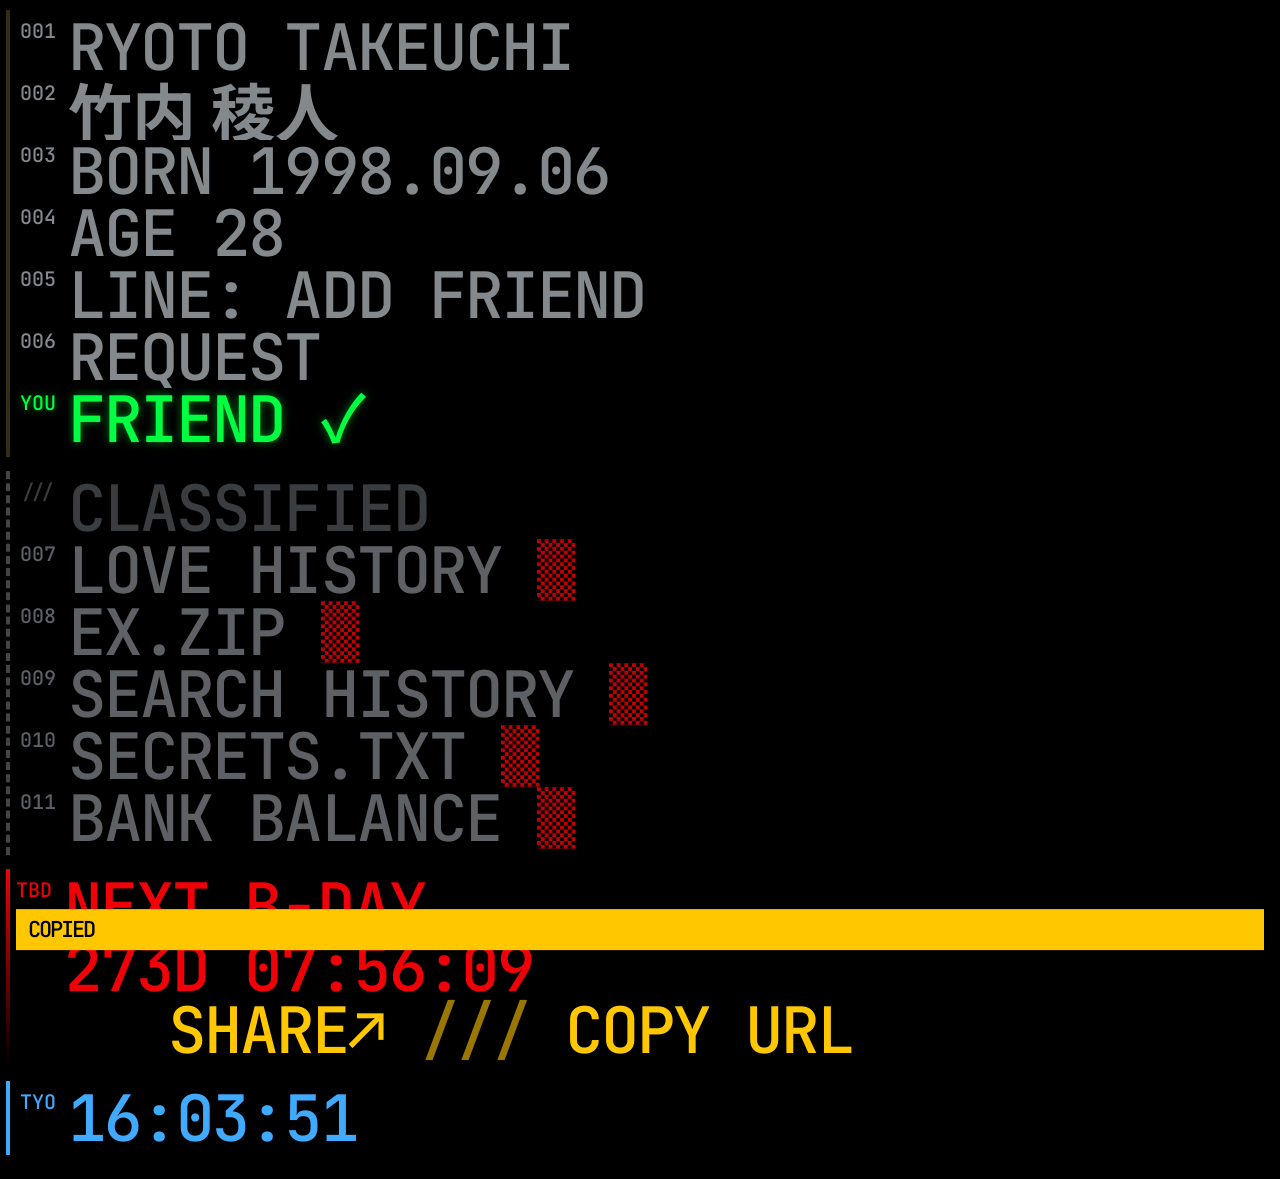
==== commit 179c1c32: "Remove counter; add NFC friend welcome and classified secrets Co-Authored-By: Claude Opus 5.5 <norep" ====
--- a/index.html
+++ b/index.html
@@ -9,7 +9,7 @@
 <meta name="description" content="竹内 稜人 / Ryoto Takeuchi">
 <link rel="preconnect" href="https://fonts.googleapis.com">
 <link rel="preconnect" href="https://fonts.gstatic.com" crossorigin>
-<link href="https://fonts.googleapis.com/css2?family=JetBrains+Mono:wght@500;700&family=VT323&family=Noto+Sans+JP:wght@700&display=swap" rel="stylesheet">
+<link href="https://fonts.googleapis.com/css2?family=JetBrains+Mono:wght@500;700&family=Noto+Sans+JP:wght@700&display=swap" rel="stylesheet">
 <style>
   :root {
     --bg: #000;
@@ -87,18 +87,15 @@
   .links a:hover, .links button:hover { color: var(--hi); }
   .sep { opacity: .6; }
 
-  /* ---- アクセスカウンター ---- */
-  .topbar {
-    display: flex; justify-content: flex-end; align-items: center; gap: 8px;
-    margin: 0 16px 10px 6px;
-    font-size: clamp(10px, 3vw, 13px); letter-spacing: .04em; line-height: 1;
-  }
-  .counter { display: inline-flex; gap: 2px; padding: 2px; background: #1a1a1a; border: 1px solid #333; }
-  .counter .d {
-    font-family: "VT323", monospace; font-size: clamp(20px, 6vw, 26px); line-height: .9;
-    width: .62em; text-align: center; letter-spacing: 0;
-    background: #000; color: #ff2a1a; text-shadow: 0 0 6px rgba(255,42,26,.8);
-  }
+  /* ---- 友達ステータス（NFCで来た人） ---- */
+  .friend { color: #00ff41; text-shadow: 0 0 8px rgba(0,255,65,.5); }
+
+  /* ---- 秘密 ---- */
+  section.secret { border-left-style: dashed; border-color: #444; color: #5d6166; }
+  .secret .head { color: #3a3d40; }
+  .lock .txt::after { content: " ▒"; color: var(--red); opacity: .8; }
+  .row.lock:hover .txt::after, .row.lock:focus-visible .txt::after { content: " ▒"; }
+  .redact { background: currentColor; }
 
   section.clock { border-color: var(--blue); color: var(--blue); }
 
@@ -119,7 +116,6 @@
 </head>
 <body>
 <main>
-  <div class="topbar"><span>Visitor No.</span><span class="counter" id="counter" aria-label="Visitor count"></span></div>
   <section>
     <a class="row act" href="profile.html"><span class="no">001</span><span class="txt" id="nameEn"></span></a>
     <button class="row act copy" id="nameJpRow"><span class="no">002</span><span class="txt jp" id="nameJp"></span></button>
@@ -127,6 +123,16 @@
     <button class="row act" id="ageRow"><span class="no">004</span><span class="txt">Age <span id="age"></span></span></button>
     <a class="row act" id="lineRow" target="_blank" rel="noopener"><span class="no">005</span><span class="txt">LINE: Add friend</span></a>
     <a class="row act" href="request.html"><span class="no">006</span><span class="txt">Request</span></a>
+    <div class="row friend" id="friendRow" hidden><span class="no">YOU</span><span class="txt">Friend ✓</span></div>
+  </section>
+
+  <section class="secret">
+    <div class="row head"><span class="no">///</span><span class="txt">Classified</span></div>
+    <button class="row act lock" data-secret="love"><span class="no">007</span><span class="txt">Love History</span></button>
+    <button class="row act lock" data-secret="ex"><span class="no">008</span><span class="txt">EX.ZIP</span></button>
+    <button class="row act lock" data-secret="search"><span class="no">009</span><span class="txt">Search History</span></button>
+    <button class="row act lock" data-secret="txt"><span class="no">010</span><span class="txt">Secrets.txt</span></button>
+    <button class="row act lock" data-secret="bank"><span class="no">011</span><span class="txt">Bank Balance</span></button>
   </section>
 
   <section class="next">
@@ -214,6 +220,121 @@
 }
 tick(); setInterval(tick, 1000);
 
+/* ==================================================================
+   NFCで来た人だけ：友達認定（チップには ...?nfc のURLを書き込む）
+   ================================================================== */
+const wait = (ms) => new Promise((r) => setTimeout(r, ms));
+const FRIEND_KEY = "ryoto-friend";
+function getFriend() { try { return JSON.parse(localStorage.getItem(FRIEND_KEY)); } catch { return null; } }
+function showFriend() { if (getFriend()) $("friendRow").hidden = false; }
+showFriend();
+
+async function nfcWelcome() {
+  const lines = [
+    "> NFC CHIP DETECTED (13.56 MHz)",
+    "> READING NTAG I2C PLUS ......... OK",
+    "> HANDSHAKE WITH RYOTO.TAKEUCHI . OK",
+    "> SCANNING YOUR VIBE ............ OK",
+    "> VERIFYING FRIENDSHIP ...",
+    "> ACCESS GRANTED_",
+  ];
+  const term = retro.screen("term", '<div id="termOut"></div>');
+  const out = $("termOut");
+  const s = document.querySelector(".w98-screen.term");
+  const skipped = () => !document.body.contains(s); // タップ・キーで飛ばせる
+  for (const line of lines) {
+    const p = document.createElement("div"); out.appendChild(p);
+    for (const ch of line) { if (skipped()) break; p.textContent += ch; await wait(12); }
+    p.textContent = line;
+    if (!skipped()) await wait(180);
+  }
+  if (!skipped()) { await wait(450); s.click(); }
+  await term;
+
+  let f = getFriend();
+  if (!f) {
+    const t = tokyoNow();
+    f = { id: String(Math.floor(Math.random() * 9000) + 1000), since: `${t.getFullYear()}.${pad(t.getMonth() + 1)}.${pad(t.getDate())}` };
+    try { localStorage.setItem(FRIEND_KEY, JSON.stringify(f)); } catch {}
+  }
+  showFriend();
+  const a = await retro.dialog({
+    title: "Friend Request Accepted",
+    icon: "info",
+    message: `Congratulations!\nYou have been recognized as a FRIEND by Ryoto Takeuchi.\n竹内稜人に友達として認められました。おめでとう！\nFriend ID: #${f.id} / Since ${f.since}`,
+    buttons: ["Add on LINE", "OK"],
+  });
+  if (a === "Add on LINE") window.open(PROFILE.lineUrl, "_blank", "noopener");
+}
+if (new URLSearchParams(location.search).has("nfc")) {
+  history.replaceState(null, "", location.pathname); // 再読み込みやURL共有では出ないように
+  setTimeout(nfcWelcome, 700);
+}
+
+/* ==================================================================
+   CLASSIFIED：秘密の項目
+   ================================================================== */
+let loveTries = 0;
+const SECRETS = {
+  // 恋愛遍歴：パスワード画面 → 3回まちがえるとブルースクリーン
+  async love() {
+    const pw = await retro.dialog({
+      title: "Enter Network Password", icon: "key",
+      message: "LOVE_HISTORY.DB is password protected.\nPlease enter your password.",
+      input: { label: "Password:", type: "password" }, buttons: ["OK", "Cancel"],
+    });
+    if (pw === null) return;
+    if (pw === "19980906") { // 隠し正解：誕生日
+      await retro.dialog({ title: "LOVE_HISTORY.DB", icon: "info", message: "Password accepted.\nLOVE_HISTORY.DB — 0 bytes.\n…それは秘密です。" });
+      return;
+    }
+    loveTries++;
+    if (loveTries < 3) {
+      await retro.dialog({ title: "Error", icon: "error", message: `The password is incorrect. (${loveTries}/3)\nThis attempt has been reported to Ryoto.` });
+      return SECRETS.love();
+    }
+    loveTries = 0;
+    await retro.screen("bsod", `<div class="box">
+      <div class="head">LOVE.SYS</div>
+      <p>A fatal exception 0E has occurred at 0028:C0FFEE36 in VXD HEART(01) + 00010E36. The current relationship will be terminated.</p>
+      <p>* Too many incorrect passwords.<br>* Press any key to stop asking about my love life.</p>
+      <p class="cont">Press any key to continue <span class="cur">_</span></p></div>`);
+  },
+  // 元カノフォルダ：Not Found
+  ex: () => retro.screen("apache", `<h1>Not Found</h1>
+    <p>The requested URL /ex.zip was not found on this server.</p>
+    <p>It was deleted a long time ago. Please move on.</p>
+    <p>Additionally, a 404 Not Found error was encountered while trying to use an ErrorDocument to handle the request.</p>
+    <hr><address>Apache/1.3.6 (Unix) Server at ryoto109.github.io Port 80</address>
+    <p style="margin-top:24px;color:#888;font-size:13px">(tap anywhere to go back)</p>`),
+  // 検索履歴：Forbidden
+  search: () => retro.screen("apache", `<h1>Forbidden</h1>
+    <p>You don't have permission to access /search-history on this server.</p>
+    <p>Nobody does. Not even me.</p>
+    <hr><address>Apache/1.3.6 (Unix) Server at ryoto109.github.io Port 80</address>
+    <p style="margin-top:24px;color:#888;font-size:13px">(tap anywhere to go back)</p>`),
+  // 秘密のメモ：黒塗りのメモ帳
+  txt: () => {
+    const r = (n) => `<span class="rd">${"x".repeat(n)}</span>`;
+    return retro.screen("win", `<div class="w98 w98-note">
+      <div class="w98-title"><span>SECRETS.TXT - Notepad</span><button class="w98-x" aria-label="Close">✕</button></div>
+      <div class="menu"><span><u>F</u>ile</span><span><u>E</u>dit</span><span><u>S</u>earch</span><span><u>H</u>elp</span></div>
+      <div class="paper">1. I actually ${r(6)} ${r(9)}.
+2. My real ${r(5)} is ${r(7)}.
+3. ${r(4)} ${r(11)} since 2009.
+4. Never tell ${r(8)} about the ${r(6)}.
+5. ${r(18)}
+
+[REDACTED BY RYOTO.EXE]</div></div>`);
+  },
+  // 残高：お金
+  bank: () => retro.dialog({
+    title: "Online Banking", icon: "error",
+    message: "Insufficient funds to display balance.\nError code: お金 0x00000000",
+  }),
+};
+document.querySelectorAll("[data-secret]").forEach((b) => b.addEventListener("click", () => SECRETS[b.dataset.secret]()));
+
 /* ---- 年齢をタップ：Win98風ダイアログ ---- */
 $("ageRow").addEventListener("click", async () => {
   const a = await retro.dialog({
@@ -224,25 +345,6 @@
   if (a === "Yes") await retro.dialog({ title: "Error", message: "Access is denied.\nTime only moves forward.", buttons: ["OK"] });
 });
 
-/* ==================================================================
-   アクセスカウンター（CounterAPI v2）
-   workspace を入れると動きます。空のあいだは ------ 表示
-   ================================================================== */
-const COUNTER = { workspace: "", name: "home" };
-(async function counter() {
-  const box = $("counter");
-  const show = (v) => { box.innerHTML = String(v).padStart(6, "0").split("").map((d) => `<span class="d">${d}</span>`).join(""); };
-  show("------");
-  if (!COUNTER.workspace) return;
-  let first = true;
-  try { first = !sessionStorage.getItem("counted"); } catch {}
-  try {
-    const res = await fetch(`https://api.counterapi.dev/v2/${COUNTER.workspace}/${COUNTER.name}${first ? "/up" : ""}`);
-    const j = await res.json();
-    const n = Number(j?.data?.up_count ?? j?.data?.count ?? j?.count ?? j?.value);
-    if (Number.isFinite(n)) { show(n); try { sessionStorage.setItem("counted", "1"); } catch {} }
-  } catch {}
-})();
 
 </script>
 </body>
--- a/retro.css
+++ b/retro.css
@@ -35,6 +35,49 @@
 }
 .w98-btn:active { box-shadow: inset -1px -1px #fff, inset 1px 1px #0a0a0a, inset -2px -2px #dfdfdf, inset 2px 2px #808080; }
 .w98-btn:focus-visible, .w98-btn.def:focus { outline: 1px dotted #000; outline-offset: -5px; }
+
+.w98-field { display: flex; align-items: center; gap: 8px; margin-top: 12px; }
+.w98-field input {
+  flex: 1; min-width: 0; font-size: 16px; padding: 3px 4px; border: 0; border-radius: 0; background: #fff; color: #000;
+  box-shadow: inset -1px -1px #fff, inset 1px 1px #808080, inset -2px -2px #dfdfdf, inset 2px 2px #0a0a0a;
+}
+.w98-field input:focus { outline: none; }
+
+/* ---- 全画面 ---- */
+.w98-screen { position: fixed; inset: 0; z-index: 1003; overflow: auto; cursor: pointer; outline: none; text-transform: none; letter-spacing: normal; }
+.w98-screen.apache { background: #fff; color: #000; font: 16px/1.4 "Times New Roman", Times, serif; padding: 20px 16px; }
+.w98-screen.apache h1 { font-size: 32px; font-weight: 700; margin: 0 0 18px; }
+.w98-screen.apache p { margin: 0 0 16px; }
+.w98-screen.apache hr { border: 0; border-top: 1px solid #888; margin: 16px 0 8px; }
+.w98-screen.apache address { font-style: italic; }
+.w98-screen.bsod {
+  background: #0000aa; color: #fff; font: 15px/1.5 "JetBrains Mono", ui-monospace, Menlo, monospace;
+  display: grid; place-items: center; padding: 24px 20px;
+}
+.w98-screen.bsod .box { max-width: 620px; }
+.w98-screen.bsod .head { display: table; margin: 0 auto 22px; background: #aaa; color: #0000aa; padding: 0 8px; font-weight: 700; }
+.w98-screen.bsod p { margin-bottom: 16px; }
+.w98-screen.bsod .cont { text-align: center; }
+.w98-screen.bsod .cur { animation: w98-blink 1s steps(1) infinite; }
+.w98-screen.term {
+  background: #000; color: #00ff41; font: 14px/1.7 "JetBrains Mono", ui-monospace, Menlo, monospace;
+  padding: calc(24px + env(safe-area-inset-top)) 18px; text-shadow: 0 0 6px rgba(0,255,65,.6);
+}
+.w98-screen.term::after {
+  content: ""; position: fixed; inset: 0; pointer-events: none;
+  background: repeating-linear-gradient(0deg, rgba(255,255,255,.04) 0 1px, transparent 1px 3px);
+}
+.w98-screen.win { background: rgba(0,0,0,.35); display: grid; place-items: center; padding: 16px; cursor: default; }
+.w98-note { width: min(460px, 100%); }
+.w98-note .menu { display: flex; gap: 14px; padding: 3px 6px; font-size: 13px; }
+.w98-note .menu u { text-decoration: underline; }
+.w98-note .paper {
+  background: #fff; margin: 2px; padding: 8px 10px; min-height: 220px;
+  font: 14px/1.7 "Courier New", Courier, monospace; white-space: pre-wrap; word-break: break-word;
+  box-shadow: inset -1px -1px #fff, inset 1px 1px #808080, inset -2px -2px #dfdfdf, inset 2px 2px #0a0a0a;
+}
+.w98-note .paper .rd { background: #000; color: #000; user-select: none; }
+@keyframes w98-blink { 50% { opacity: 0; } }
 
 /* ---- モーダル ---- */
 .w98-modal {
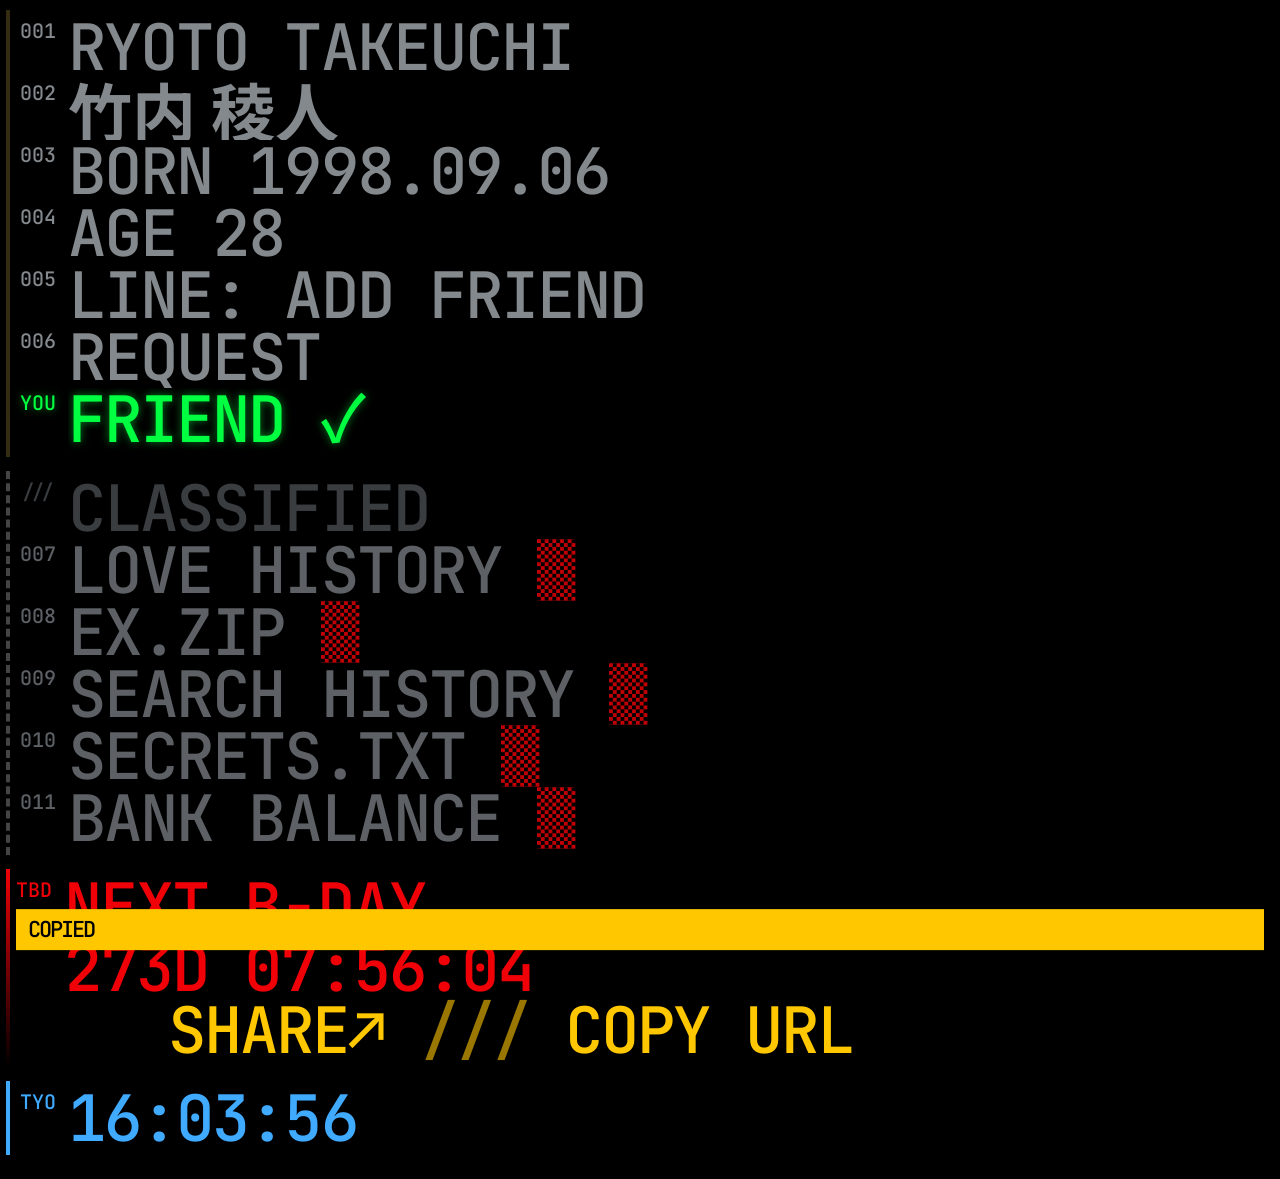
==== commit 6638c5f2: "Cache-bust shared retro assets Co-Authored-By: Claude Opus 5.5 <noreply@anthropic.com>" ====
--- a/index.html
+++ b/index.html
@@ -112,7 +112,7 @@
   .toast.on { transform: translateY(0); }
   @media (prefers-reduced-motion: reduce) { .toast { transition: none; } }
 </style>
-<link rel="stylesheet" href="retro.css">
+<link rel="stylesheet" href="retro.css?v=202611221706">
 </head>
 <body>
 <main>
@@ -153,7 +153,7 @@
 
 <div class="toast" id="toast">Copied</div>
 
-<script src="retro.js"></script>
+<script src="retro.js?v=202611221706"></script>
 <script>
 /* ==================================================================
    PROFILE — ここだけ書き換えればOK
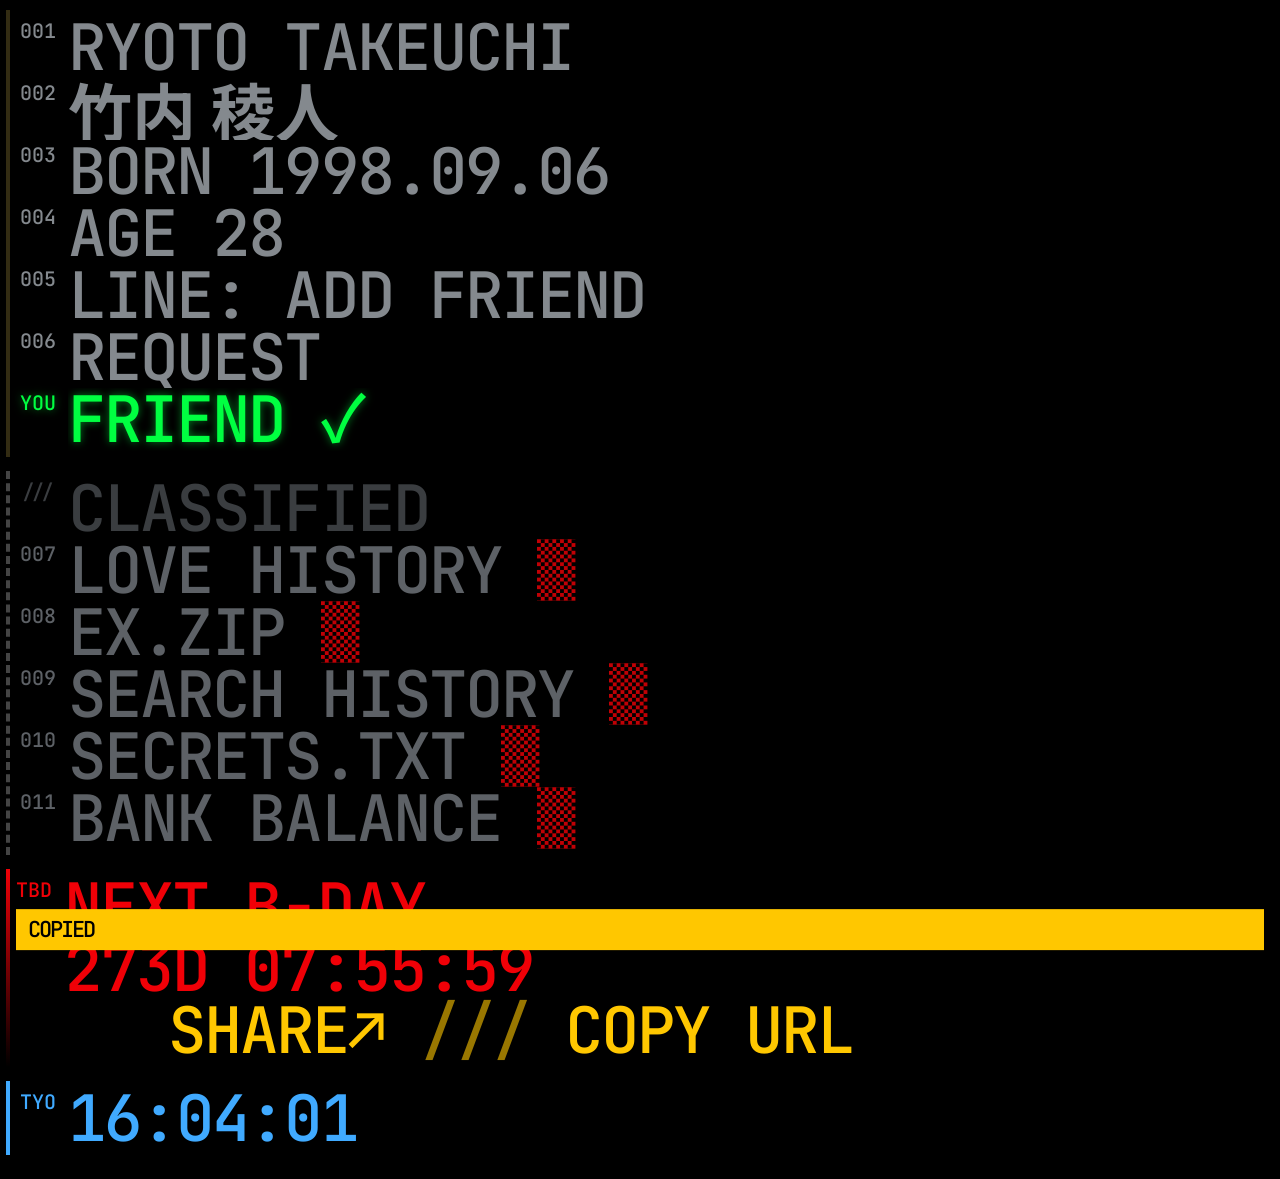
==== commit ccd205d7: "Shorten NFC friend message Co-Authored-By: Claude Opus 5.5 <noreply@anthropic.com>" ====
--- a/index.html
+++ b/index.html
@@ -261,7 +261,7 @@
   const a = await retro.dialog({
     title: "Friend Request Accepted",
     icon: "info",
-    message: `Congratulations!\nYou have been recognized as a FRIEND by Ryoto Takeuchi.\n竹内稜人に友達として認められました。おめでとう！\nFriend ID: #${f.id} / Since ${f.since}`,
+    message: `Congratulations!\nYou have been recognized as a FRIEND by Ryoto Takeuchi.\n友達として認められました。おめでとう！\nFriend ID: #${f.id} / Since ${f.since}`,
     buttons: ["Add on LINE", "OK"],
   });
   if (a === "Add on LINE") window.open(PROFILE.lineUrl, "_blank", "noopener");
